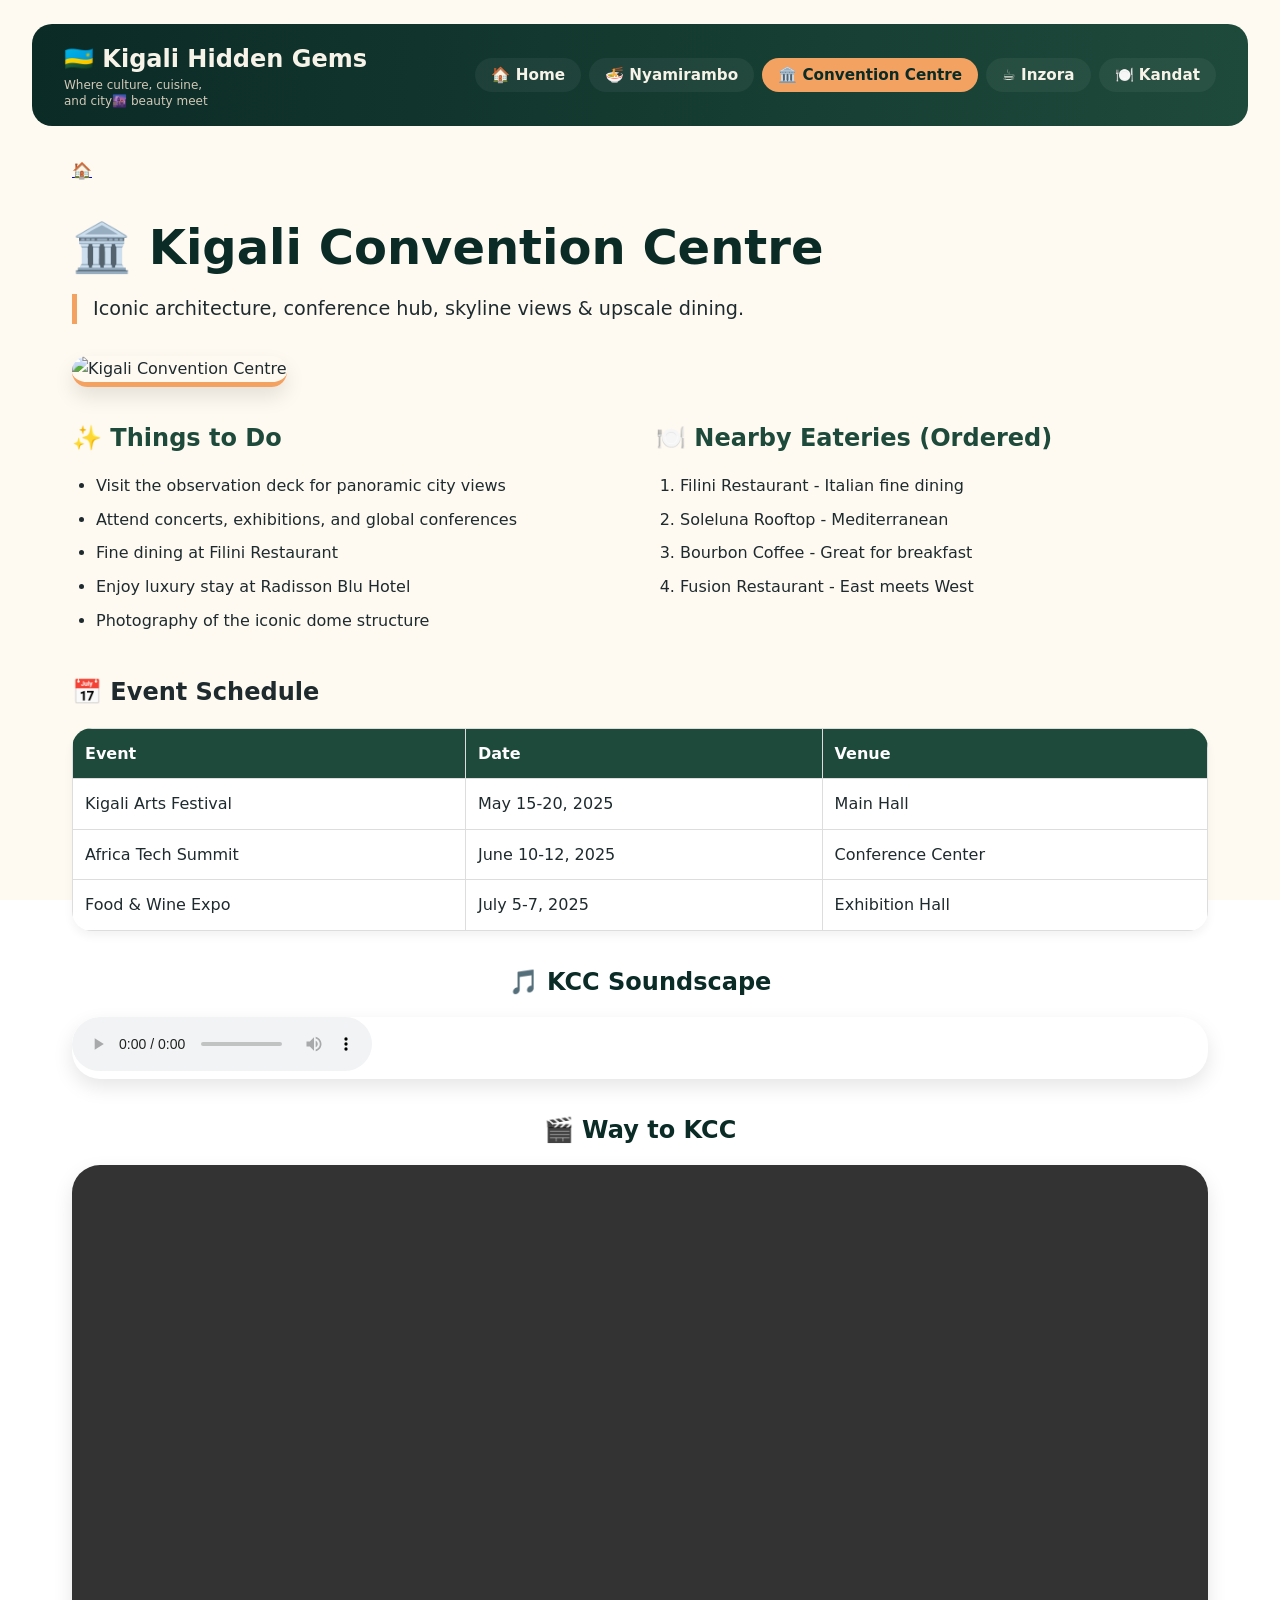
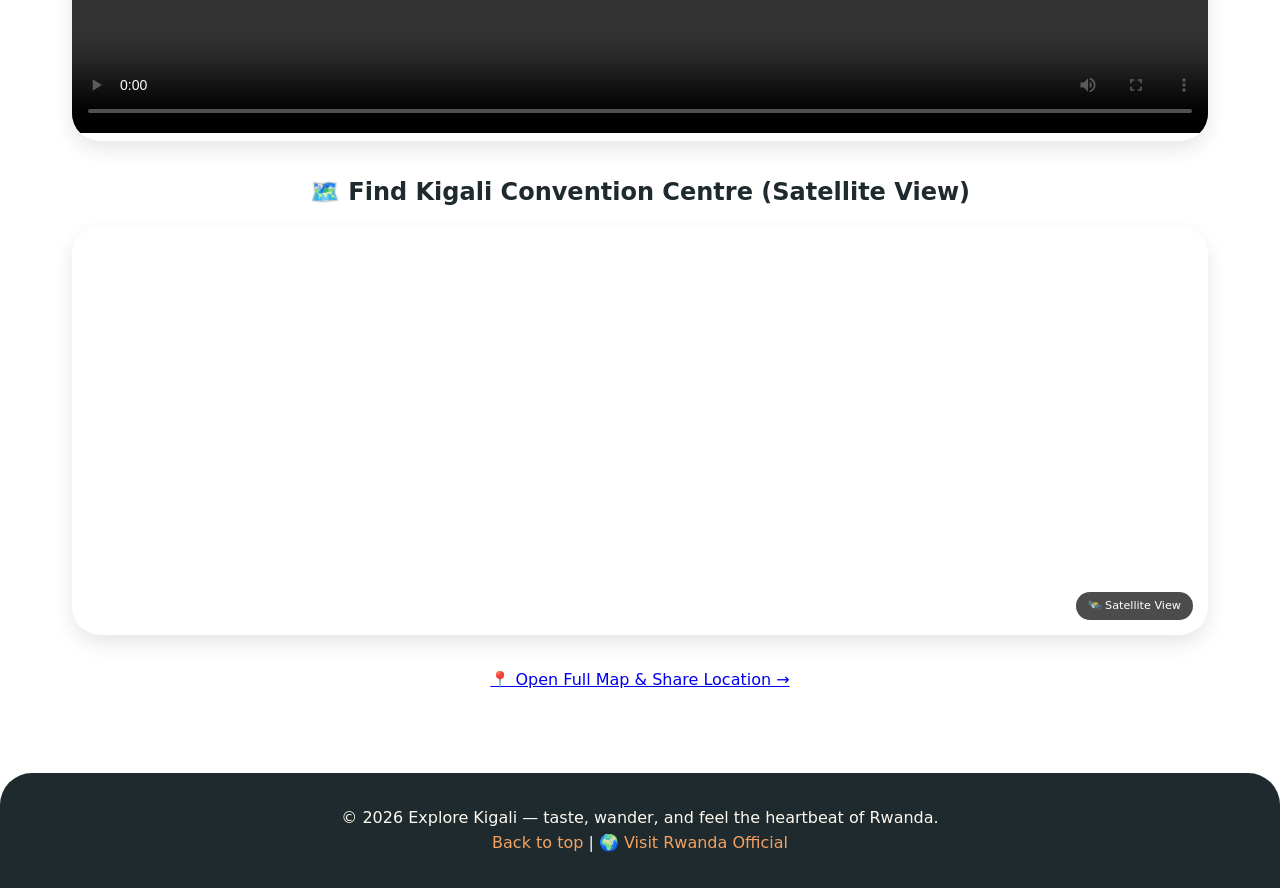
==== html codes/convention-centre.html @ eb8c099c "Initial project setup: HTML structure and folders" ====
<!DOCTYPE html>
<html lang="en">
<head>
  <meta charset="UTF-8">
  <meta name="viewport" content="width=device-width, initial-scale=1.0">
  <title>Kigali Convention Centre | Kigali Hidden Gems</title>
  <style>
    * {
      margin: 0;
      padding: 0;
      box-sizing: border-box;
    }

    body {
      font-family: system-ui, 'Segoe UI', 'Poppins', 'Roboto', sans-serif;
      /* FIXED: Removed the .. from path - assuming images folder is at same level as HTML */
      background-image: url('images/Photo by Geoffrey Guillaume on Unsplash.jpg');
      background-size: cover;
      background-position: center center;
      background-attachment: fixed;
      color: #1e2a2e;
      line-height: 1.6;
      position: relative;
    }

    body::before {
      content: '';
      position: fixed;
      top: 0;
      left: 0;
      width: 100%;
      height: 100%;
      background: rgba(254, 249, 239, 0.85);
      z-index: -1;
    }

    .nav-rect {
      background: linear-gradient(95deg, #0b2b26, #1e4a3b);
      padding: 1rem 2rem;
      border-radius: 20px;
      margin: 1.5rem 2rem 2rem 2rem;
      display: flex;
      flex-wrap: wrap;
      justify-content: space-between;
      align-items: center;
      gap: 1rem;
      z-index: 1;
      position: relative;
    }

    .brand-left {
      flex-shrink: 0;
    }

    .brand-name {
      font-size: 1.5rem;
      font-weight: 700;
      color: #f7f3e9;
    }

    .brand-tagline {
      font-size: 0.75rem;
      color: #d4c9b8;
      line-height: 1.3;
    }

    .nav-menu {
      display: flex;
      flex-wrap: wrap;
      gap: 0.5rem;
      list-style: none;
    }

    .nav-menu li a {
      text-decoration: none;
      font-weight: 600;
      font-size: 0.95rem;
      color: #f7f3e9;
      padding: 0.5rem 1rem;
      border-radius: 40px;
      background: rgba(255, 255, 255, 0.05);
      transition: all 0.3s ease;
    }

    .nav-menu li a:hover,
    .nav-menu li a.active {
      background-color: #f4a261;
      color: #0b2b26;
      transform: translateY(-2px);
    }

    @media (width: 50px
) 
(height:50%)
{
      .nav-rect { flex-direction: column; text-align: center; }
      .nav-menu { justify-content: center; }
      .brand-left { text-align: center; }
    }

    .container {
      max-width: 1200px;
      margin: 0 auto;
      padding: 0 2rem 3rem;
      z-index: 1;
      position: relative;
    }

    .page-header h1 {
      font-size: 3rem;
      color: #0b2b26;
    }

    .subhead {
      font-size: 1.2rem;
      border-left: 5px solid #f4a261;
      padding-left: 1rem;
      margin: 0.5rem 0 2rem;
    }

    .hero-image img {
      width: 100%;
      border-radius: 28px;
      margin-bottom: 2rem;
      border-bottom: 5px solid #f4a261;
      box-shadow: 0 10px 20px rgba(0, 0, 0, 0.1);
    }

    .two-columns {
      display: grid;
      grid-template-columns: 1fr 1fr;
      gap: 2rem;
      margin-bottom: 2rem;
    }

    .column h2 {
      color: #1e4a3b;
      margin-bottom: 1rem;
      margin-top: 0;
    }

    .column ul, .column ol {
      margin-left: 1.5rem;
    }

    .column li {
      margin: 0.5rem 0;
    }

    .info-table {
      width: 100%;
      border-collapse: collapse;
      background: white;
      border-radius: 20px;
      overflow: hidden;
      margin: 1rem 0 2rem;
      box-shadow: 0 5px 10px rgba(0, 0, 0, 0.05);
    }

    .info-table th, .info-table td {
      border: 1px solid #ddd;
      padding: 12px;
      text-align: left;
    }

    .info-table th {
      background: #1e4a3b;
      color: white;
    }

    .section-title {
      text-align: center;
      margin: 2rem 0 1rem;
      color: #0b2b26;
    }

    .map-container, .media-container {
      margin: 1rem 0 2rem;
      border-radius: 28px;
      overflow: hidden;
      box-shadow: 0 8px 20px rgba(0, 0, 0, 0.1);
    }

    
    
    footer {
      text-align: center;
      padding: 2rem;
      background: #1e2a2e;
      color: #fef9ef;
      border-radius: 32px 32px 0 0;
      margin-top: 2rem;
    }

    footer a {
      color: #f4a261;
      text-decoration: none;
    }

    footer a:hover {
      text-decoration: underline;
    }

    @media (max-width: 768px) {
      .two-columns { grid-template-columns: 1fr; }
      .form-row { flex-direction: column; }
      .page-header h1 { font-size: 2rem; }
    }
  </style>
</head>
<body>

<div class="nav-rect">
  <div class="brand-left">
    <div class="brand-name">🇷🇼 Kigali Hidden Gems</div>
    <div class="brand-tagline">Where culture, cuisine, <br>and city🌆 beauty meet</div>
  </div>
  <ul class="nav-menu">
    <li><a href="index.html">🏠 Home</a></li>
    <li><a href="nyamirambo.html">🍜 Nyamirambo</a></li>
    <li><a href="convention-centre.html" class="active">🏛️ Convention Centre</a></li>
    <li><a href="inzora.html">☕ Inzora</a></li>
    <li><a href="kandat.html">🍽️ Kandat</a></li>
  </ul>
</div>

<main class="container">
  <div class="page-header">
    <a href="index.html" class="back-home-btn">🏠</a><br><br>
    <h1>🏛️ Kigali Convention Centre</h1>
    <div class="subhead">Iconic architecture, conference hub, skyline views & upscale dining.</div>
  </div>

  <div class="hero-image">
    <img src="https://www.newtimes.co.rw/uploads/imported_images/files/main/articles/2018/09/21/radisson.jpg" alt="Kigali Convention Centre">
  </div>

  <div class="two-columns">
    <div class="column">
      <h2>✨ Things to Do</h2>
      <ul>
        <li>Visit the observation deck for panoramic city views</li>
        <li>Attend concerts, exhibitions, and global conferences</li>
        <li>Fine dining at Filini Restaurant</li>
        <li>Enjoy luxury stay at Radisson Blu Hotel</li>
        <li>Photography of the iconic dome structure</li>
      </ul>
    </div>
    <div class="column">
      <h2>🍽️ Nearby Eateries (Ordered)</h2>
      <ol>
        <li>Filini Restaurant - Italian fine dining</li>
        <li>Soleluna Rooftop - Mediterranean</li>
        <li>Bourbon Coffee - Great for breakfast</li>
        <li>Fusion Restaurant - East meets West</li>
      </ol>
    </div>
  </div>

  <h2>📅 Event Schedule</h2>
  <table class="info-table">
    <thead><tr><th>Event</th><th>Date</th><th>Venue</th></tr></thead>
    <tbody>
      <tr><td>Kigali Arts Festival</td><td>May 15-20, 2025</td><td>Main Hall</td></tr>
      <tr><td>Africa Tech Summit</td><td>June 10-12, 2025</td><td>Conference Center</td></tr>
      <tr><td>Food & Wine Expo</td><td>July 5-7, 2025</td><td>Exhibition Hall</td></tr>
    </tbody>
  </table>

  

  <h2 class="section-title">🎵 KCC Soundscape</h2>
  <div class="media-container">
    <audio controls>
      <source src="audio/audio.mpeg" type="audio/mpeg">
      Your browser does not support audio.
    </audio>
  </div>

  <h2 class="section-title">🎬 Way to KCC</h2>
  <div class="media-container">
    <!-- VIDEO UPDATED: Using your local video file -->
    <video controls width="100%">
      <source src="video/WhatsApp Video 2026-04-25 at 12.27.45 PM.mp4" type="video/mp4">
      Your browser does not support video.
    </video>
  </div>
<!-- GOOGLE MAP: Kigali Map with SATELLITE imagery -->
<h2 style="text-align: center;">🗺️ Find Kigali Convention Centre (Satellite View)</h2>
<div style="margin: 1rem 0 2rem; border-radius: 28px; overflow: hidden; box-shadow: 0 8px 20px rgba(0, 0, 0, 0.1); position: relative;">
  <iframe 
    src="https://www.google.com/maps/embed?pb=!1m18!1m12!1m3!1d15956.456789012345!2d30.0618851!3d-1.9440727!2m3!1f0!2f0!3f0!3m2!1i1024!2i768!4f13.1!3m3!1m2!1s0x19dca4258ed8e797%3A0xf32b36a5411d0bc8!2sKigali!5e0!3m2!1sen!2srw!4v1710000000000&t=k" 
    width="100%" 
    height="400" 
    style="border:0; border-radius: 28px;" 
    allowfullscreen="" 
    loading="lazy" 
    referrerpolicy="no-referrer-when-downgrade">
  </iframe>
  <div style="position: absolute; bottom: 15px; right: 15px; background: rgba(0, 0, 0, 0.7); color: white; padding: 5px 12px; border-radius: 20px; font-size: 0.7rem; font-family: system-ui; pointer-events: none; backdrop-filter: blur(4px);">
    🛰️ Satellite View
  </div>
</div>

<!-- Shareable link for Google Map - CENTERED -->
<div style="text-align: center; margin-top: 10px;">
  <a href="https://www.google.com/maps/place/Kigali/@-1.9297706,30.1272444,11z/data=!3m1!4b1!4m6!3m5!1s0x19dca4258ed8e797:0xf32b36a5411d0bc8!8m2!3d-1.9440727!4d30.0618851!16zL20vMGZuaGY?entry=ttu" target="_blank" class="map-share">📍 Open Full Map & Share Location →</a>
</div>
  
</main>

<footer>
  <p>© 2026 Explore Kigali — taste, wander, and feel the heartbeat of Rwanda.</p>
  <p><a href="#">Back to top</a> | 🌍 <a href="https://visitrwanda.com/" target="_blank">Visit Rwanda Official</a></p>
</footer>
</body>
</html>
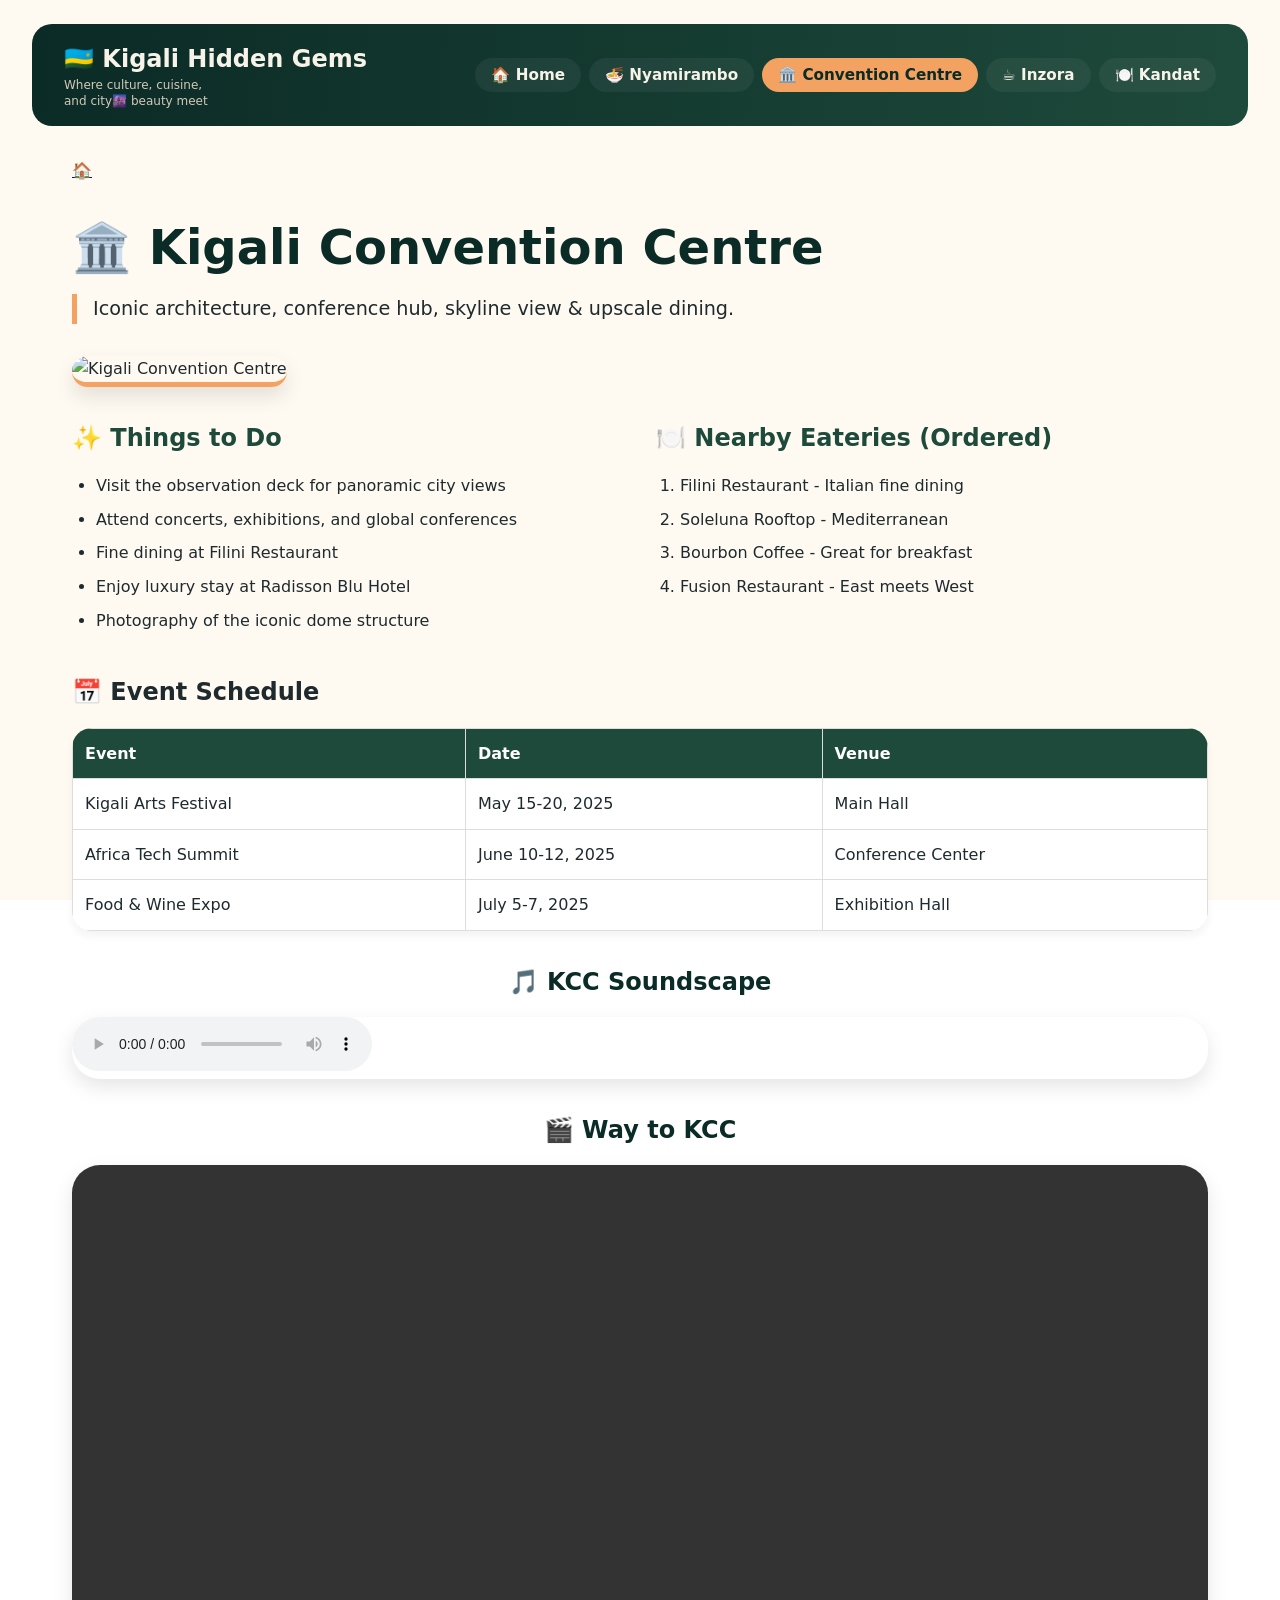
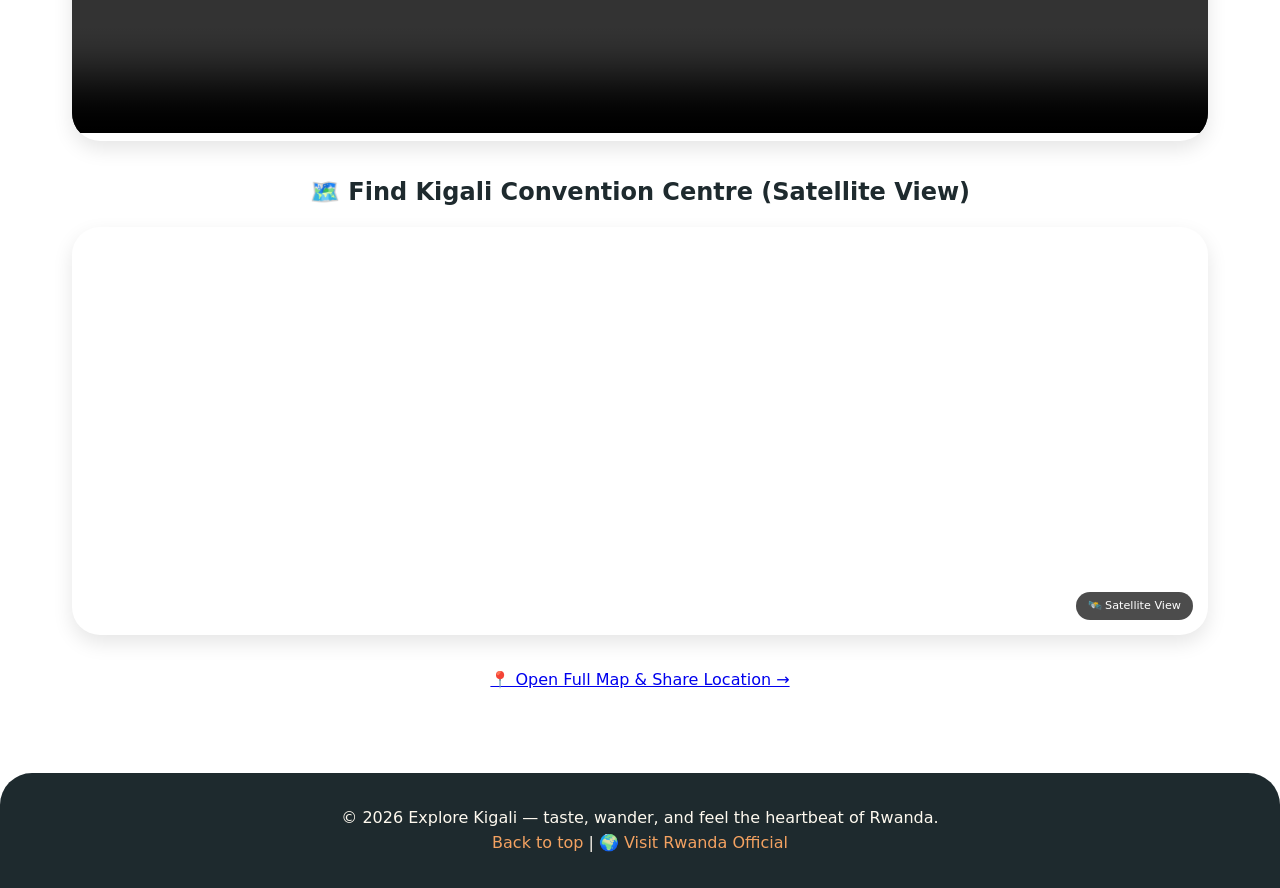
==== commit 6e41e4eb: "Add Kigali Convention Centre page" ====
--- a/html codes/convention-centre.html
+++ b/html codes/convention-centre.html
@@ -228,7 +228,7 @@
   <div class="page-header">
     <a href="index.html" class="back-home-btn">🏠</a><br><br>
     <h1>🏛️ Kigali Convention Centre</h1>
-    <div class="subhead">Iconic architecture, conference hub, skyline views & upscale dining.</div>
+    <div class="subhead">Iconic architecture, conference hub, skyline view & upscale dining.</div>
   </div>
 
   <div class="hero-image">
@@ -302,7 +302,7 @@
   </div>
 </div>
 
-<!-- Shareable link for Google Map - CENTERED -->
+
 <div style="text-align: center; margin-top: 10px;">
   <a href="https://www.google.com/maps/place/Kigali/@-1.9297706,30.1272444,11z/data=!3m1!4b1!4m6!3m5!1s0x19dca4258ed8e797:0xf32b36a5411d0bc8!8m2!3d-1.9440727!4d30.0618851!16zL20vMGZuaGY?entry=ttu" target="_blank" class="map-share">📍 Open Full Map & Share Location →</a>
 </div>
